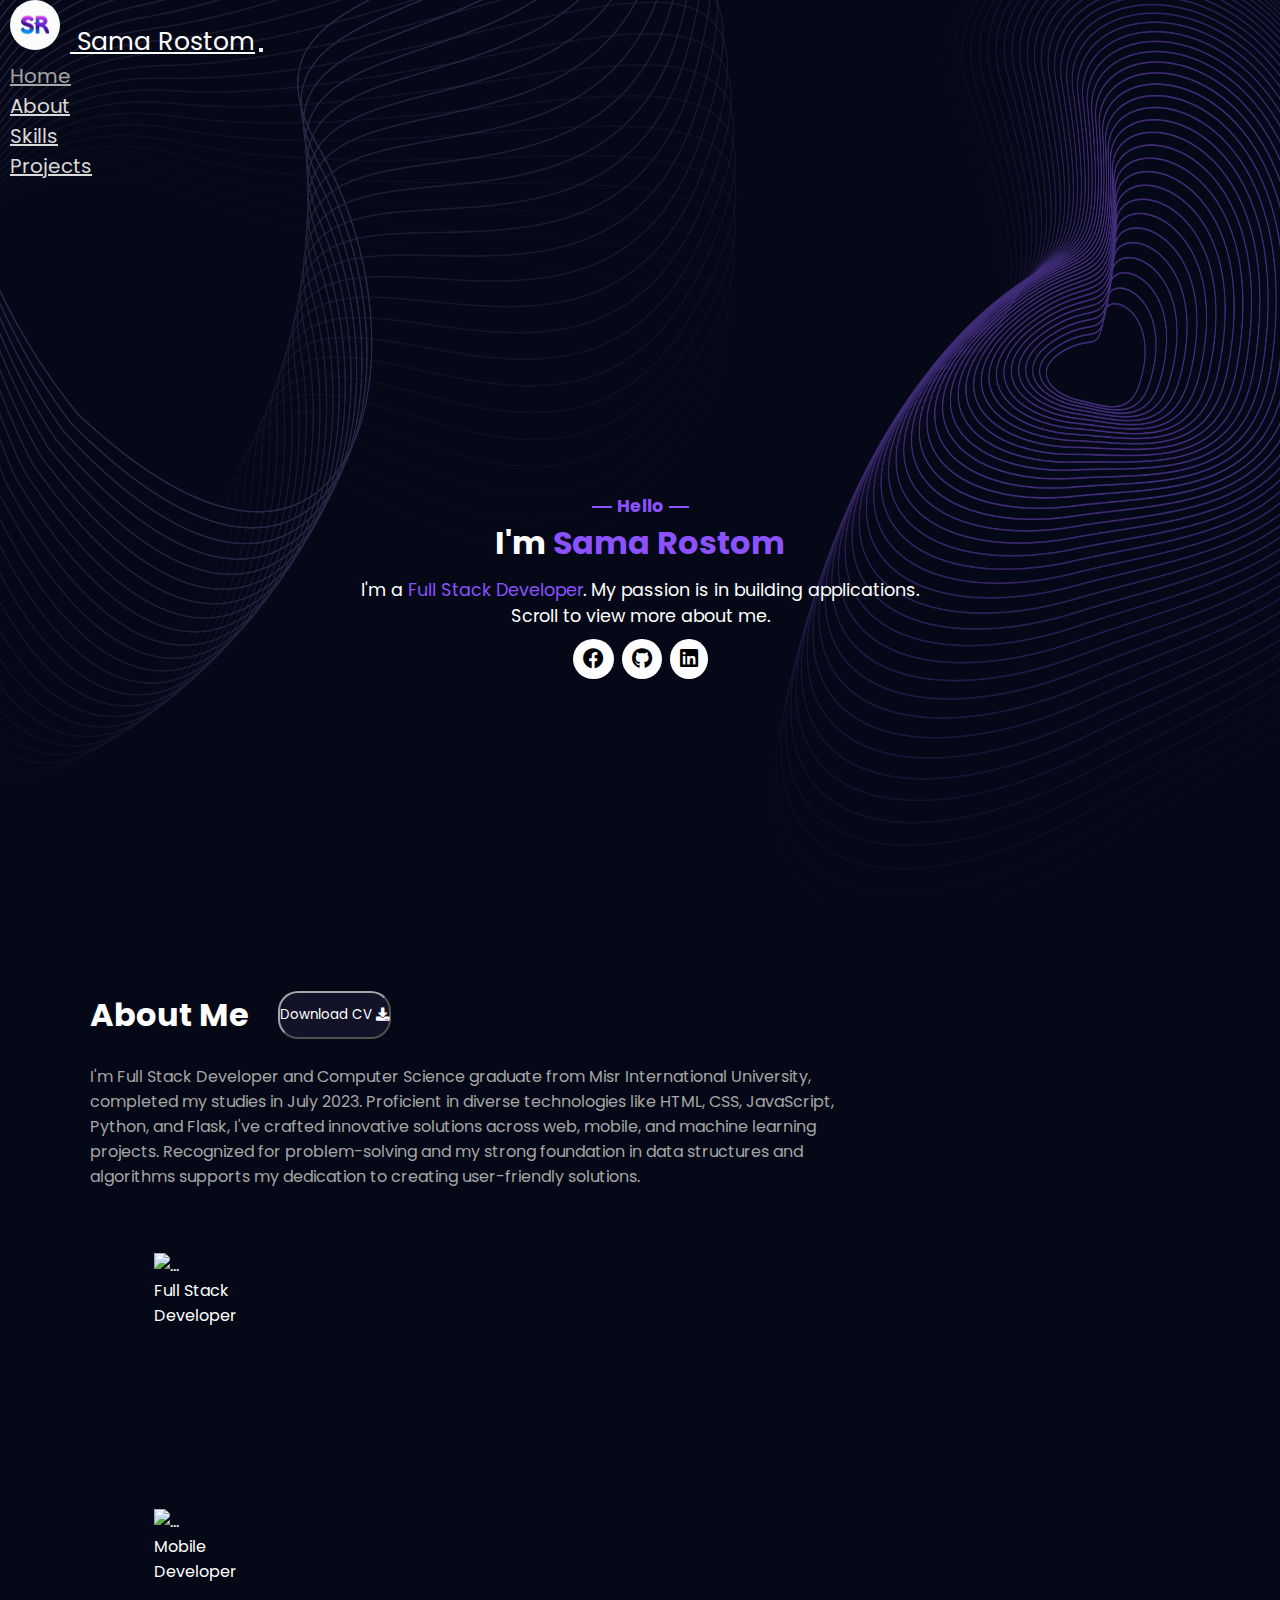
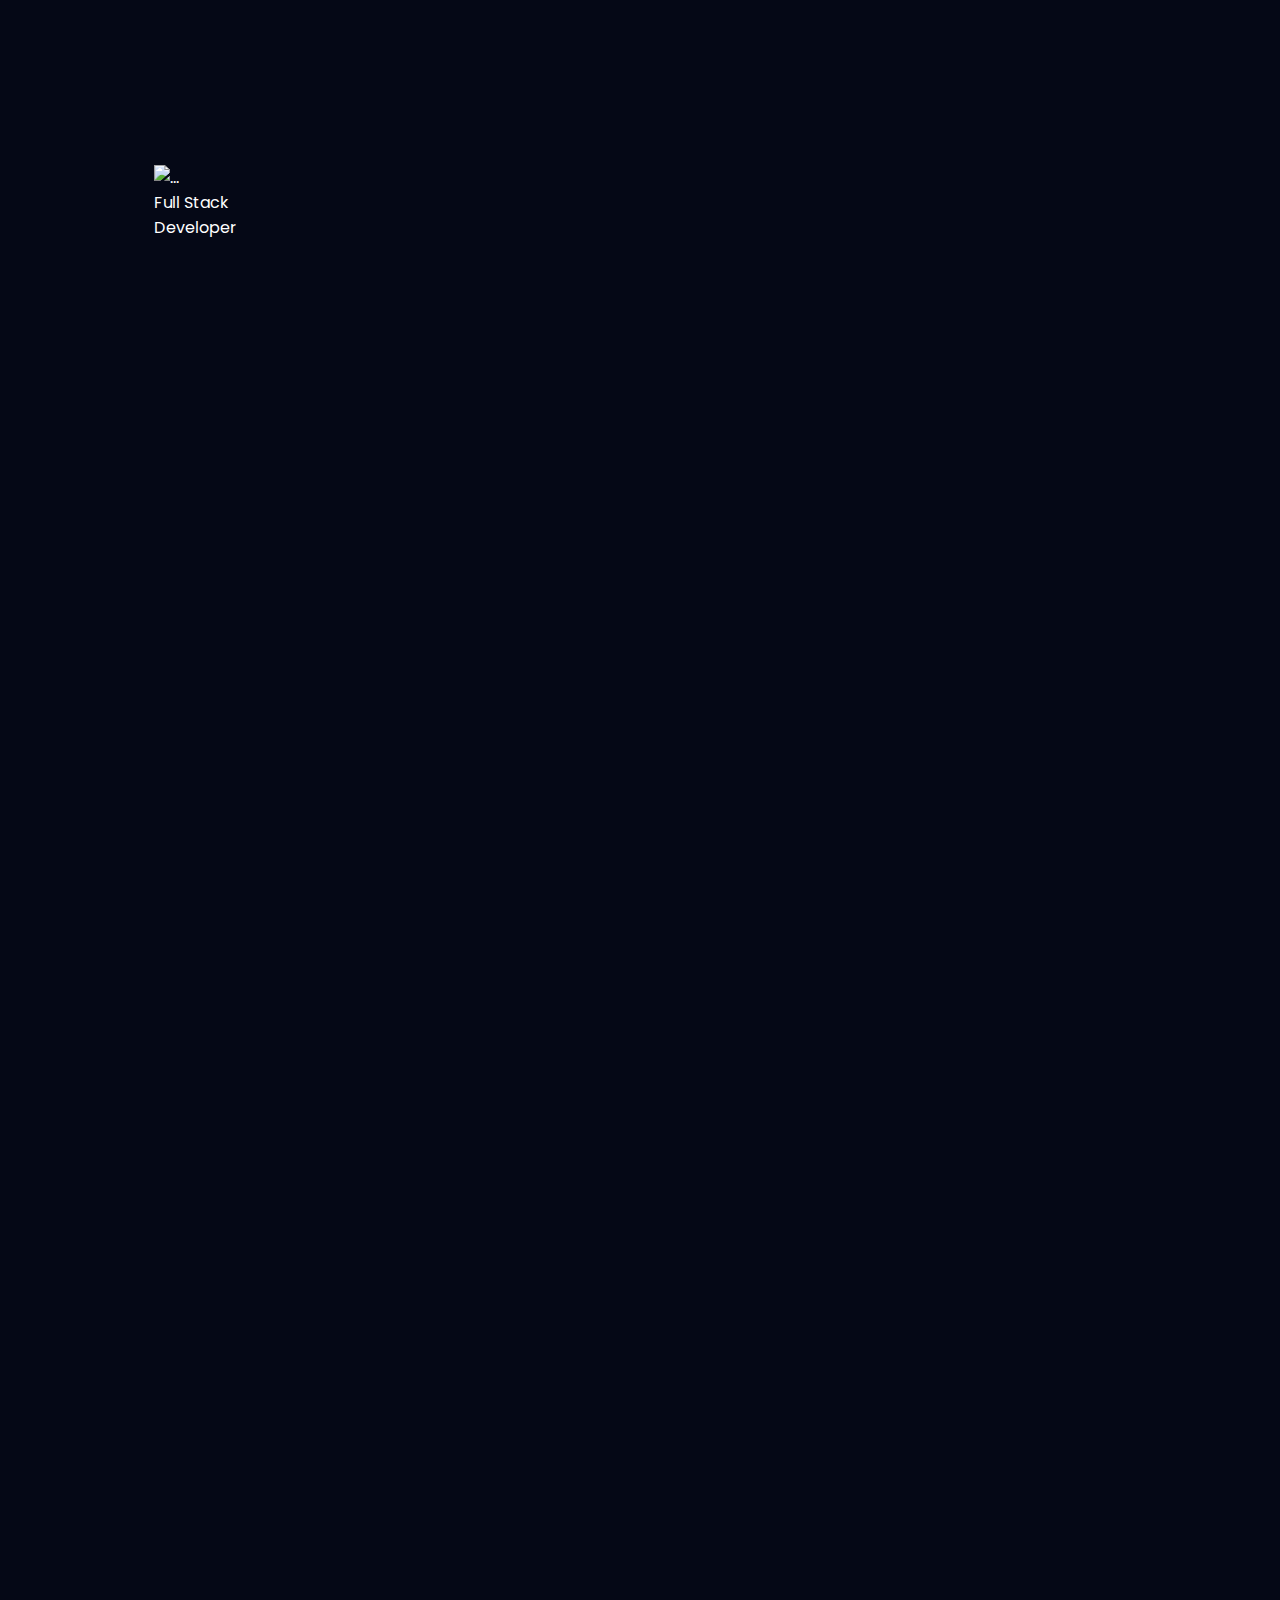
==== Porfolio/index.html @ 2c79194b "home page" ====
<!-- TODO 1: Create the HTML Boilerplate -->
<!DOCTYPE html>
<html lang="en">
  <head>
    <meta charset="UTF-8" />
    <meta name="viewport" content="width=device-width, initial-scale=1.0" />
    <title>Sama Rostom</title>
    <link
      href="https://cdn.jsdelivr.net/npm/bootstrap@5.3.2/dist/css/bootstrap.min.css"
      rel="stylesheet"
      integrity="sha384-T3c6CoIi6uLrA9TneNEoa7RxnatzjcDSCmG1MXxSR1GAsXEV/Dwwykc2MPK8M2HN"
      crossorigin="anonymous"
    />
    <link
      rel="stylesheet"
      href="https://cdnjs.cloudflare.com/ajax/libs/font-awesome/5.15.1/css/all.min.css"
    />
    <link rel="stylesheet" href="./css/home.css" />
    <link rel="stylesheet" href="./css/style.css" />
    <link rel="stylesheet" href="./css/about.css" />
  </head>
  <body>
    <nav class="navbar navbar-expand-lg">
      <div class="container-fluid">
        <a class="navbar-brand name" href="#"
          ><img class="logo" src="./img/SR.jpeg" alt="logo" /> Sama Rostom</a
        >
        <button
          class="navbar-toggler"
          type="button"
          data-bs-toggle="collapse"
          data-bs-target="#navbarSupportedContent"
          aria-controls="navbarSupportedContent"
          aria-expanded="false"
          aria-label="Toggle navigation"
        >
          <span class="navbar-toggler-icon"></span>
        </button>
        <div class="collapse navbar-collapse" id="navbarSupportedContent">
          <ul class="navbar-nav ms-auto mb-2 mb-lg-0">
            <li class="nav-item">
              <a class="nav-link active" aria-current="page" href="#home"
                >Home</a
              >
            </li>
            <li class="nav-item">
              <a class="nav-link" href="#about">About</a>
            </li>
            <li class="nav-item">
              <a class="nav-link" href="#skills">Skills</a>
            </li>
            <li class="nav-item">
              <a class="nav-link" href="#projects">Projects</a>
            </li>
          </ul>
        </div>
      </div>
    </nav>
    <!------------ Home ------------>
    <section class="home container" id="home">
      <div class="home-content">
        <div class="hello-text">
          <h3>Hello</h3>
          <h1>I'm <span class="name-color">Sama Rostom</span></h1>
          <p class="intro">
            I'm a <span class="name-color">Full Stack Developer</span>. My
            passion is in building applications. Scroll to view more about me.
          </p>
          <div class="profile">
            <!-- <a href="https://www.facebook.com/sama.rostom.75/"
              ><i class="bx bxl-facebook"></i
            ></a>
            <a href="https://github.com/SamaRostom"
              ><i class="bx bxl-github"></i
            ></a>
            <a href="https://www.linkedin.com/in/sama-rostom-110382244"
              ><i class="bx bxl-linkedin"></i
            ></a> -->
            <a
              class="btn btn-lg btn-floating"
              href="https://www.facebook.com/sama.rostom.75/"
              role="button"
              ><i class="fab fa-facebook"></i
            ></a>
            <a
              class="btn btn-lg btn-floating"
              href="https://github.com/SamaRostom"
              role="button"
              ><i class="fab fa-github"></i
            ></a>
            <a
              class="btn btn-lg btn-floating"
              href="https://www.linkedin.com/in/sama-rostom-110382244"
              role="button"
              ><i class="fab fa-linkedin"></i
            ></a>
          </div>
        </div>
      </div>
    </section>
    <!------------ About ------------>
    <section class="about container" id="about">
      <div class="about-content">
        <div class="about-title">
          <h1>About Me</h1>
          <button type="button" class="btn btn-dark download-button">
            Download CV
            <i
              class="fas fa-download download-button"
              style="color: #ffffff"
            ></i>
          </button>
        </div>
        <p class="about-p">
          I'm Full Stack Developer and Computer Science graduate from Misr
          International University, completed my studies in July 2023.
          Proficient in diverse technologies like HTML, CSS, JavaScript, Python,
          and Flask, I've crafted innovative solutions across web, mobile, and
          machine learning projects. Recognized for problem-solving and my
          strong foundation in data structures and algorithms supports my
          dedication to creating user-friendly solutions.
        </p>
        <div class="row row-cols-1 row-cols-md-3 mb-3 text-center">
          <div class="col">
            <div class="card" style="width: 13rem; height: 16rem">
              <img src="..." class="card-img-top" alt="..." />
              <div class="card-body">
                <p class="card-title">
                  Full Stack <br />
                  Developer
                </p>
              </div>
            </div>
          </div>
          <div class="col">
            <div class="card" style="width: 13rem; height: 16rem">
              <img src="..." class="card-img-top" alt="..." />
              <div class="card-body">
                <p class="card-title">
                  Mobile <br />
                  Developer
                </p>
              </div>
            </div>
          </div>
          <div class="col">
            <div class="card" style="width: 13rem; height: 16rem">
              <img src="..." class="card-img-top" alt="..." />
              <div class="card-body">
                <p class="card-title">
                  Full Stack <br />
                  Developer
                </p>
              </div>
            </div>
          </div>
        </div>
      </div>
    </section>
    <!------------ Skills ------------>
    <section class="skills container" id="skills"></section>
    <!------------ Projects ------------>
    <section class="projects container" id="projects"></section>
    <script
      src="https://cdn.jsdelivr.net/npm/bootstrap@5.3.2/dist/js/bootstrap.bundle.min.js"
      integrity="sha384-C6RzsynM9kWDrMNeT87bh95OGNyZPhcTNXj1NW7RuBCsyN/o0jlpcV8Qyq46cDfL"
      crossorigin="anonymous"
    ></script>
  </body>
</html>
---- Porfolio/css/home.css ----
:root {
  --main-color: #8c52ff;
  --hover-color: #d9d9d9;
  --b-color: black;
  --w-color: #ffffff;
  --g-color: #a6a6a6;
  --background-color: #050816;
  --button-color: #121229;
  --card-color: #251c4c;
  --circle-color: #35355b;
}

.name {
  font-size: 25px;
  color: var(--w-color);
  text-align: center;
  margin-top: 20px;
}
.logo {
  width: 50px;
  height: 50px;
  border-radius: 50%;
  margin-left: 10px;
  margin-right: 10px;
}
.home {
  /* max-width: 100%; */
  display: flex;
  justify-content: center;
  align-items: center;
  /* height: 80vh; */
}

.nav-item {
  margin-left: 10px;
  margin-right: 10px;
}

.navbar-nav .nav-link {
  color: var(--hover-color); /* Change the text color to var(--w-color) */
  font-size: 20px;
}

.active {
  color: var(--g-color) !important;
}
.home-content {
  position: relative;
  max-width: 600px;
  width: 100%;
  margin: auto;
  display: flex;
  flex-direction: column;
  align-items: center;
  justify-content: center;
}
.hello-text {
  display: flex;
  flex-direction: column;
  align-items: center;
  justify-content: center;
  text-align: center;
}
.hello-text h3 {
  position: relative;
  display: flex;
  align-items: center;
  justify-content: center;
  column-gap: 0.5 rem;
  font-size: 1.1rem;
  color: var(--main-color);
}
.hello-text h3::before {
  content: "";
  position: absolute;
  top: 50%;
  transform: translate(-50%);
  left: -15px;
  width: 20px;
  height: 2px;
  background-color: var(--main-color);
}
.hello-text h3::after {
  content: "";
  position: absolute;
  top: 50%;
  transform: translate(-50%);
  right: -35px;
  width: 20px;
  height: 2px;
  background-color: var(--main-color);
}
.intro {
  font-size: 1.1rem;
  margin-top: 10px;
  margin-bottom: 10px;
}
.name-color {
  color: var(--main-color);
}
.icon-circle {
  width: 40px;
  height: 40px;
  background: var(--w-color);
  color: var(--circle-color);
  border-radius: 50%;
  display: flex;
  align-items: center;
  justify-content: center;
  margin-right: 10px;
}

.profile {
  display: flex;
  align-items: center;
  column-gap: 0.5rem;
}
.profile .fab {
  font-size: 1.3rem;
  padding: 10px;
  border-radius: 50%;
  color: var(--b-color);
  background: var(--w-color);
}
.profile .fab:hover {
  background: var(--main-color);
  transition: 0.3s all linear;
}
---- Porfolio/css/style.css ----
@import url("https://fonts.googleapis.com/css2?family=Poppins:wght@400;500;600;700&display=swap");
* {
  font-family: "Poppins", sans-serif;
  margin: 0;
  padding: 0;
  box-sizing: border-box;
  scroll-behavior: smooth;
  scroll-padding-top: 2rem;
  color: white;
}
:root {
  --main-color: #8c52ff;
  --hover-color: #d9d9d9;
  --b-color: black;
  --w-color: #ffffff;
  --g-color: #a6a6a6;
  --background-color: #050816;
  --button-color: #121229;
  --card-color: #251c4c;
  --circle-color: #35355b;
}
html::-webkit-scrollbar {
  width: 1rem;
  background: transparent;
}
html::-webkit-scrollbar-thumb {
  background: var(--button-color);
}
body {
  background-image: url("../img/bg.png");
  background-repeat: no-repeat;
  background-attachment: fixed;
  background-size: 100% 100%;
  background-color: var(--background-color);
}
section {
  padding: 3 rem 0 2rem;
}
.container {
  width: 100vw;
  height: 90vh;
  max-width: 1200px;
  /* width: 100%; */
  margin: auto;
  padding: 0 50px;
}
---- Porfolio/css/about.css ----
:root {
  --main-color: #8c52ff;
  --hover-color: #d9d9d9;
  --b-color: black;
  --w-color: #ffffff;
  --g-color: #a6a6a6;
  --background-color: #050816;
  --button-color: #121229;
  --card-color: #251c4c;
  --circle-color: #35355b;
}
/* .about {
  
} */
.about-p {
  color: var(--g-color);
  /* font-size: 1.1em; */
  width: 70%;
  margin-top: 25px;
}
.about-title {
  display: flex;
  gap: 30px;
  flex-direction: row;
  /* flex-wrap: wrap; */
}
.download-button {
  border-color: var(--g-color);
  border-radius: 20px;
  background-color: var(--button-color);
}
.row {
  margin-top: 4rem;
  margin-left: 4rem;
  /* display: flex;
  justify-content: center;
  align-items: center; */
}
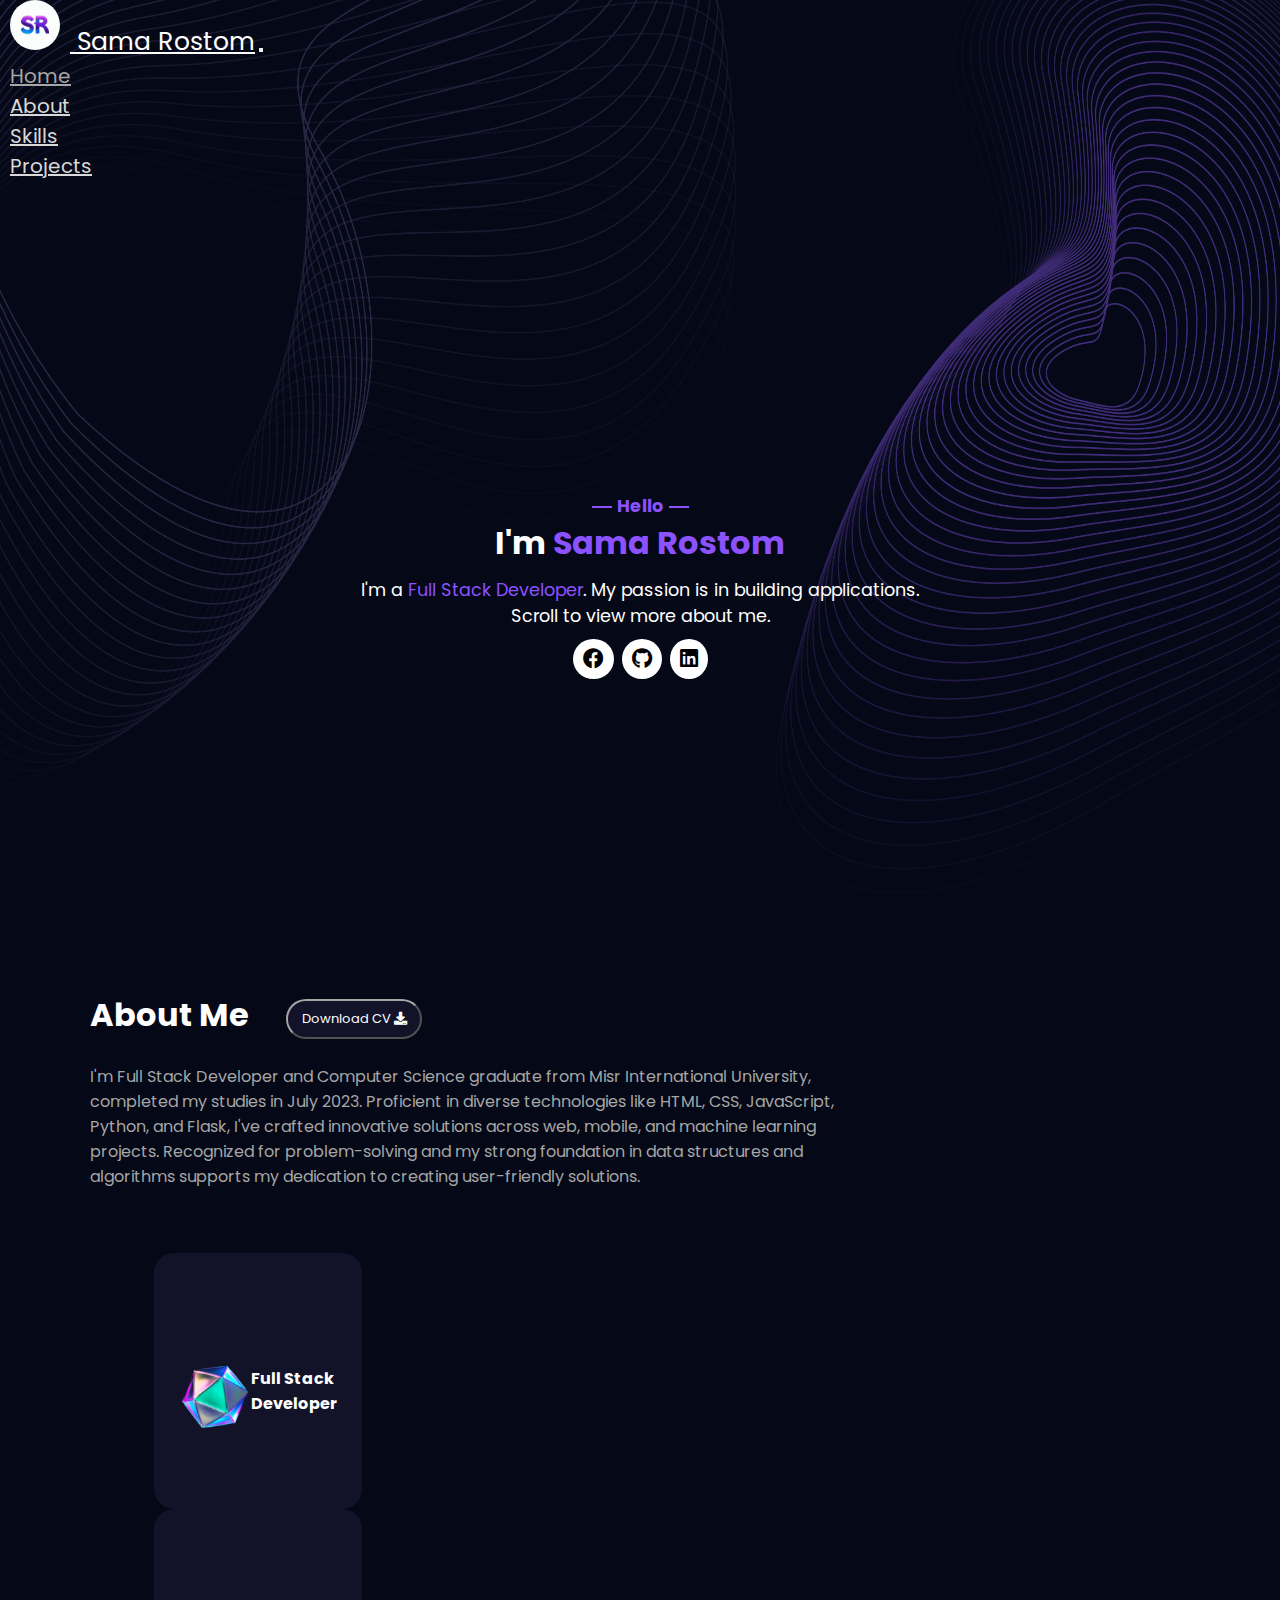
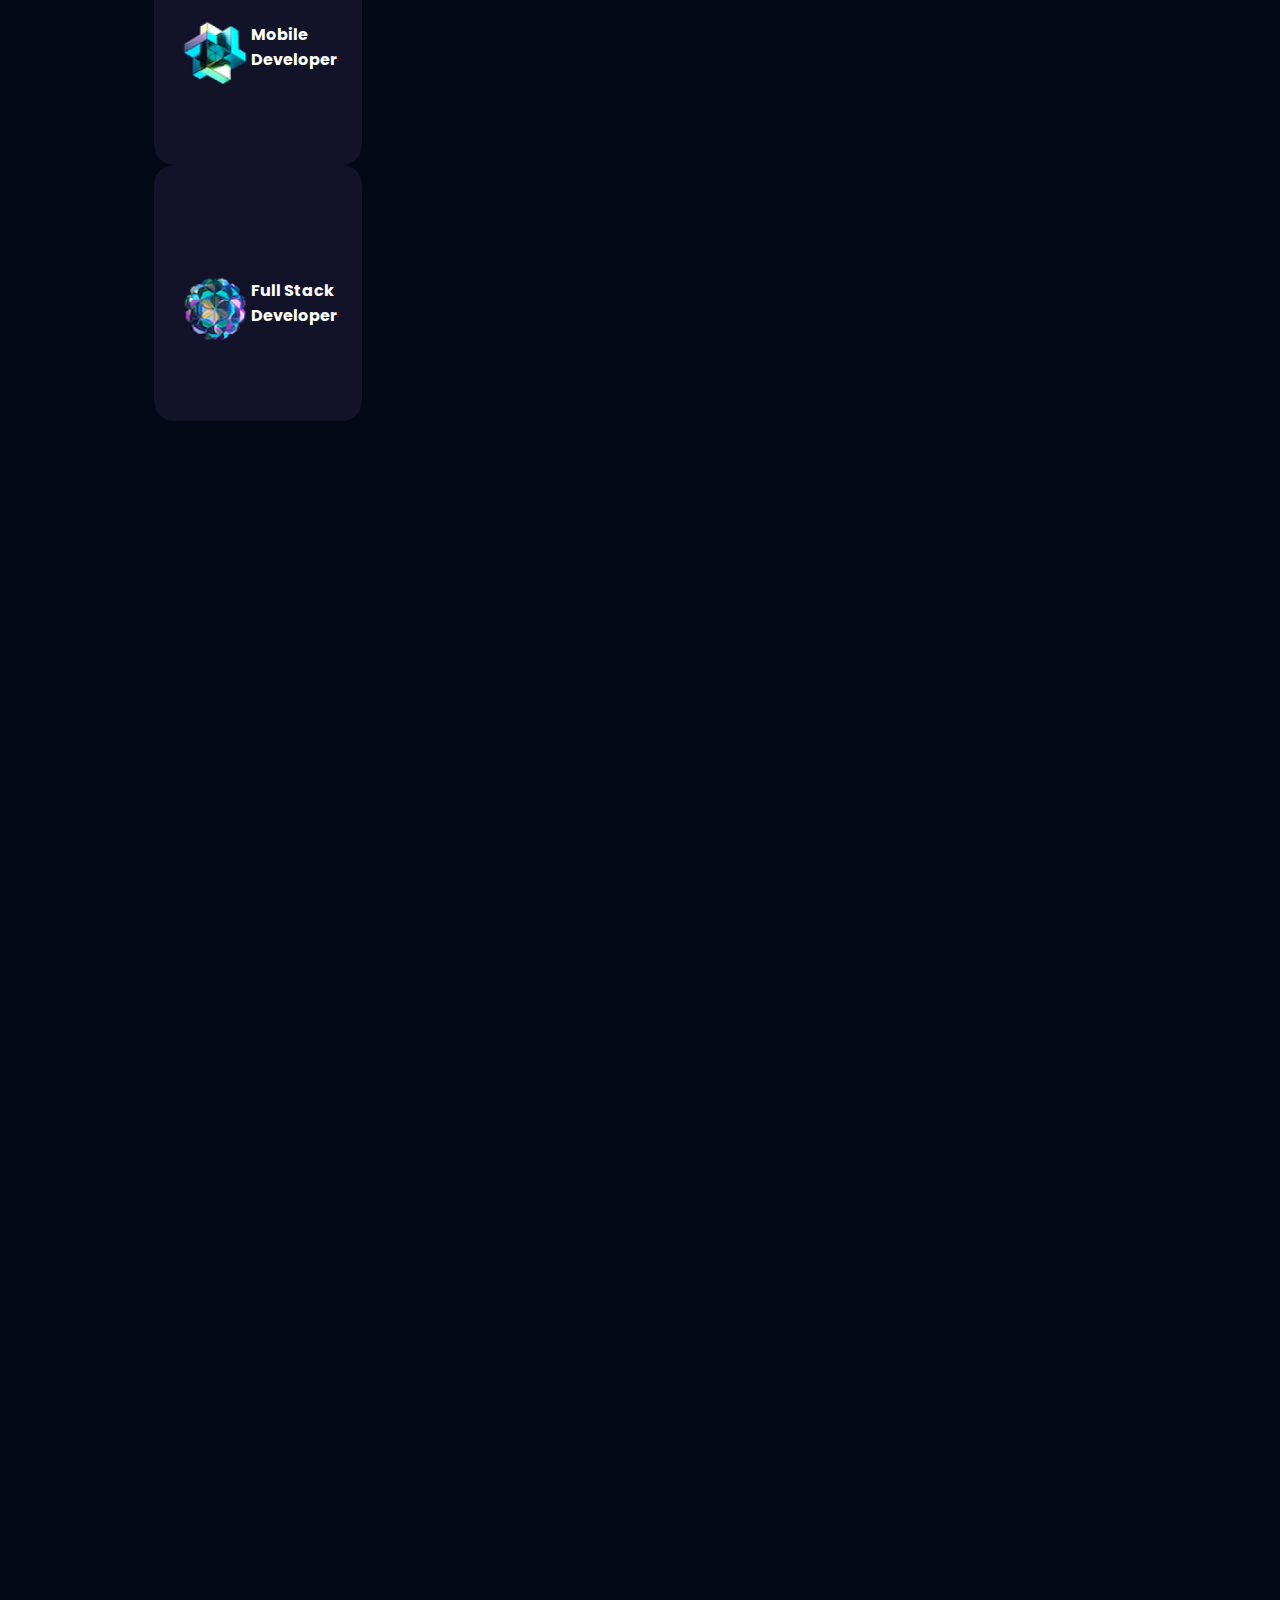
==== commit b2fcf319: "about page" ====
--- a/Porfolio/index.html
+++ b/Porfolio/index.html
@@ -105,10 +105,7 @@
           <h1>About Me</h1>
           <button type="button" class="btn btn-dark download-button">
             Download CV
-            <i
-              class="fas fa-download download-button"
-              style="color: #ffffff"
-            ></i>
+            <i class="fas fa-download" style="color: #ffffff"></i>
           </button>
         </div>
         <p class="about-p">
@@ -123,34 +120,34 @@
         <div class="row row-cols-1 row-cols-md-3 mb-3 text-center">
           <div class="col">
             <div class="card" style="width: 13rem; height: 16rem">
-              <img src="..." class="card-img-top" alt="..." />
+              <img src="./img/web.png" class="card-img-top" alt="..." />
               <div class="card-body">
-                <p class="card-title">
+                <h4 class="card-title">
                   Full Stack <br />
                   Developer
-                </p>
+                </h4>
               </div>
             </div>
           </div>
           <div class="col">
             <div class="card" style="width: 13rem; height: 16rem">
-              <img src="..." class="card-img-top" alt="..." />
+              <img src="./img/mobile.png" class="card-img-top" alt="..." />
               <div class="card-body">
-                <p class="card-title">
+                <h4 class="card-title">
                   Mobile <br />
                   Developer
-                </p>
+                </h4>
               </div>
             </div>
           </div>
           <div class="col">
             <div class="card" style="width: 13rem; height: 16rem">
-              <img src="..." class="card-img-top" alt="..." />
+              <img src="./img/backend.png" class="card-img-top" alt="..." />
               <div class="card-body">
-                <p class="card-title">
+                <h4 class="card-title">
                   Full Stack <br />
                   Developer
-                </p>
+                </h4>
               </div>
             </div>
           </div>
--- a/Porfolio/css/about.css
+++ b/Porfolio/css/about.css
@@ -25,9 +25,15 @@
   /* flex-wrap: wrap; */
 }
 .download-button {
+  font-size: small;
+  height: 2.5rem;
+  width: 8.5rem;
   border-color: var(--g-color);
   border-radius: 20px;
   background-color: var(--button-color);
+  border-width: 2.5px;
+  margin-top: 0.5rem;
+  margin-left: 0.5rem;
 }
 .row {
   margin-top: 4rem;
@@ -36,3 +42,27 @@
   justify-content: center;
   align-items: center; */
 }
+.card-img-top {
+  width: 4.5rem;
+  margin-top: 2rem;
+}
+.card {
+  display: flex;
+  justify-content: center;
+  align-items: center;
+  background-color: var(--button-color);
+  border-radius: 20px;
+  border-color: var(--g-color);
+  border-width: 3.5px;
+}
+.card-title {
+  color: var(--w-color);
+  /* margin-top: 3rem; */
+}
+.card-body {
+  /* display: flex;
+  flex-direction: column;
+  justify-content: center;
+  align-items: center; */
+  margin-top: 1.3rem;
+}
